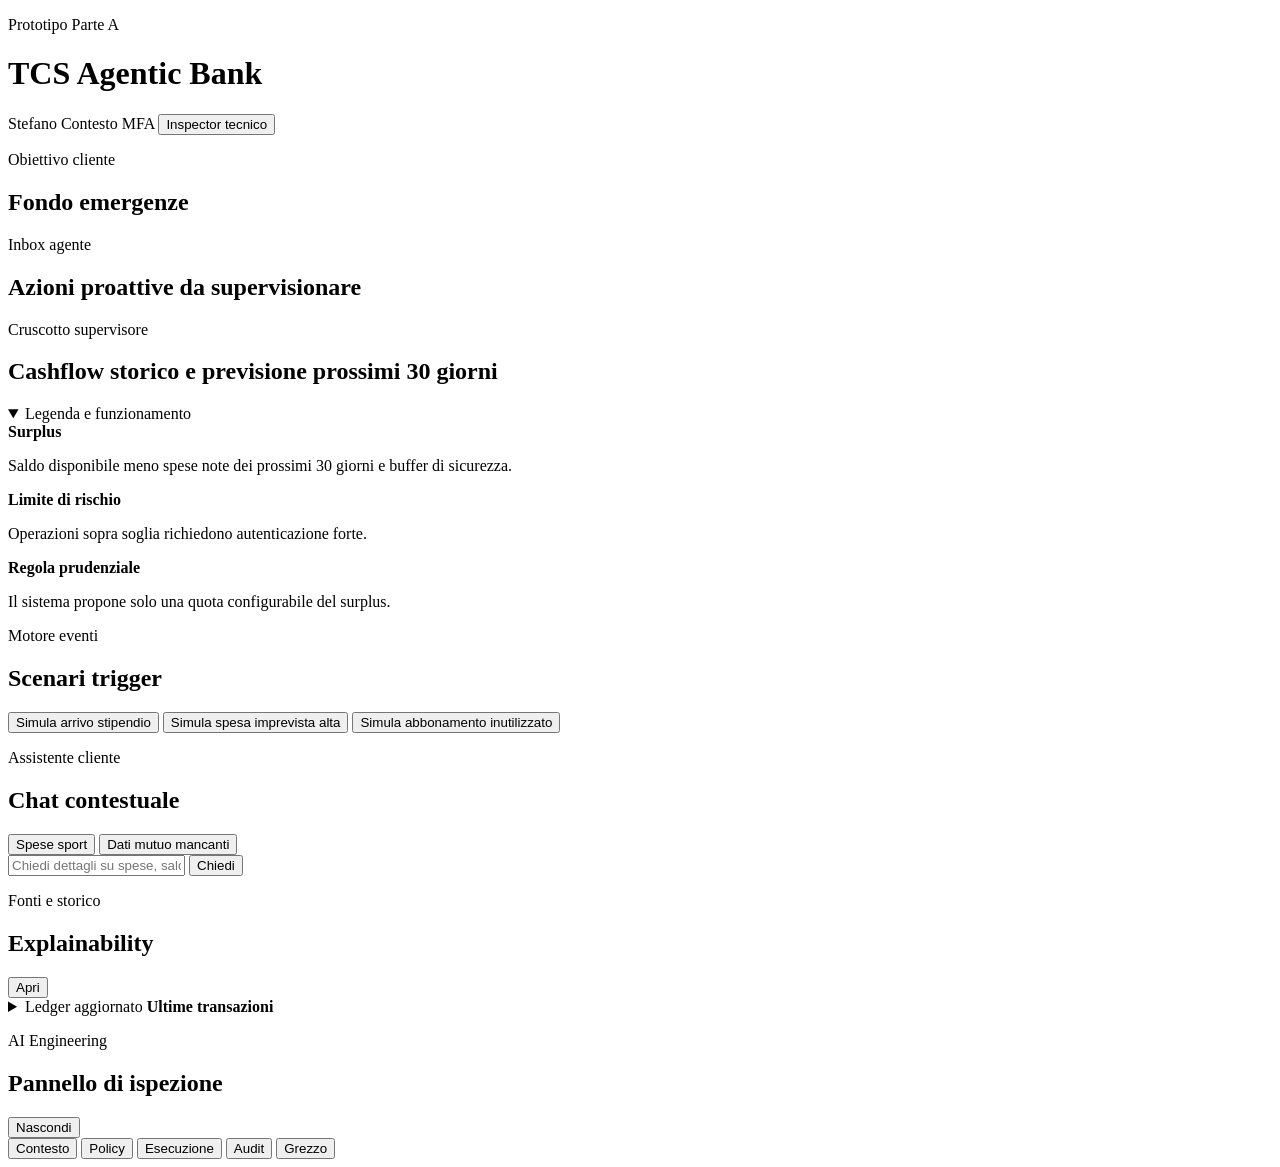
==== src/frontend/index.html @ 422da9f4 "Add initial HTML structure and CSS styles for TCS Agentic Bank prototype" ====
<!doctype html>
<html lang="it">
  <head>
    <meta charset="utf-8" />
    <meta name="viewport" content="width=device-width, initial-scale=1" />
    <title>TCS Agentic Bank</title>
    <link rel="stylesheet" href="/static/styles.css" />
  </head>
  <body>
    <div class="app-shell">
      <header class="topbar">
        <div class="brand-block">
          <p class="eyebrow">Prototipo Parte A</p>
          <h1>TCS Agentic Bank</h1>
        </div>
        <div class="top-actions">
          <span class="chip" id="user-name">Stefano</span>
          <span class="chip strong" id="auth-level">Contesto MFA</span>
          <button id="inspector-toggle" class="secondary">Inspector tecnico</button>
        </div>
      </header>

      <main class="customer-workspace" id="customer-workspace">
        <div class="workspace-main">
          <section class="panel goal-panel">
            <div class="panel-heading">
              <div>
                <p class="eyebrow">Obiettivo cliente</p>
                <h2>Fondo emergenze</h2>
              </div>
            </div>
            <div id="goal-summary" class="goal-summary"></div>
          </section>

          <section class="panel inbox-panel">
            <div class="panel-heading">
              <div>
                <p class="eyebrow">Inbox agente</p>
                <h2>Azioni proattive da supervisionare</h2>
              </div>
            </div>
            <div id="agent-inbox" class="agent-inbox"></div>
            <div id="customer-result"></div>
          </section>

          <section class="panel supervisor-panel">
            <div class="panel-heading">
              <div>
                <p class="eyebrow">Cruscotto supervisore</p>
                <h2>Cashflow storico e previsione prossimi 30 giorni</h2>
              </div>
            </div>
            <div id="cashflow-supervisor" class="cashflow-supervisor"></div>
          </section>
        </div>

        <aside class="workspace-sidebar" aria-label="Pannello laterale cliente">
          <section class="panel glossary-panel">
            <details open>
              <summary>Legenda e funzionamento</summary>
              <div class="glossary-grid">
                <div>
                  <strong>Surplus</strong>
                  <p>Saldo disponibile meno spese note dei prossimi 30 giorni e buffer di sicurezza.</p>
                </div>
                <div>
                  <strong>Limite di rischio</strong>
                  <p>Operazioni sopra soglia richiedono autenticazione forte.</p>
                </div>
                <div>
                  <strong>Regola prudenziale</strong>
                  <p>Il sistema propone solo una quota configurabile del surplus.</p>
                </div>
              </div>
              <div id="financial-rules-settings" class="financial-rules-settings"></div>
            </details>
          </section>

          <section class="panel event-panel">
            <div class="panel-heading">
              <div>
                <p class="eyebrow">Motore eventi</p>
                <h2>Scenari trigger</h2>
              </div>
            </div>
            <div class="scenario-actions">
              <button class="secondary scenario-button" data-scenario="salary_arrival">
                Simula arrivo stipendio
              </button>
              <button class="secondary scenario-button" data-scenario="high_unexpected_expense">
                Simula spesa imprevista alta
              </button>
              <button class="secondary scenario-button" data-scenario="unused_subscription">
                Simula abbonamento inutilizzato
              </button>
            </div>
            <div id="event-result" class="event-result"></div>
          </section>

          <section class="panel assistant-panel">
            <div class="panel-heading">
              <div>
                <p class="eyebrow">Assistente cliente</p>
                <h2>Chat contestuale</h2>
              </div>
            </div>
            <div class="quick-prompts">
              <button class="ghost quick-prompt" data-prompt="Quanto ho speso in sport di recente?">
                Spese sport
              </button>
              <button class="ghost quick-prompt" data-prompt="Puoi dirmi il rischio del mio mutuo?">
                Dati mutuo mancanti
              </button>
            </div>
            <div class="chat-box" id="chat-box"></div>
            <div class="chat-input">
              <input
                id="chat-input"
                type="text"
                placeholder="Chiedi dettagli su spese, saldi o proposta."
              />
              <button id="chat-button">Chiedi</button>
            </div>
          </section>

          <section class="panel deep-dive-panel">
            <div class="panel-heading">
              <div>
                <p class="eyebrow">Fonti e storico</p>
                <h2>Explainability</h2>
              </div>
              <button id="deep-dive-toggle" class="secondary small">Apri</button>
            </div>
            <div id="deep-dive-content" class="deep-dive-content"></div>
          </section>

          <section class="panel recent-panel">
            <details>
              <summary>
                <span>
                  <span class="eyebrow">Ledger aggiornato</span>
                  <strong>Ultime transazioni</strong>
                </span>
              </summary>
              <div id="recent-transactions" class="recent-transactions"></div>
            </details>
          </section>
        </aside>
      </main>
    </div>

    <aside class="inspector" id="inspector" aria-hidden="true">
      <div class="inspector-header">
        <div>
          <p class="eyebrow">AI Engineering</p>
          <h2>Pannello di ispezione</h2>
        </div>
        <button id="inspector-close" class="ghost small">Nascondi</button>
      </div>

      <div class="inspector-tabs" role="tablist">
        <button class="tab active" data-tab="context">Contesto</button>
        <button class="tab" data-tab="policies">Policy</button>
        <button class="tab" data-tab="execution">Esecuzione</button>
        <button class="tab" data-tab="audit">Audit</button>
        <button class="tab" data-tab="raw">Grezzo</button>
      </div>

      <div class="inspector-body">
        <section class="tab-panel active" id="tab-context"></section>
        <section class="tab-panel" id="tab-policies"></section>
        <section class="tab-panel" id="tab-execution"></section>
        <section class="tab-panel" id="tab-audit"></section>
        <section class="tab-panel" id="tab-raw"></section>
      </div>
    </aside>

    <script src="/static/app.js"></script>
  </body>
</html>
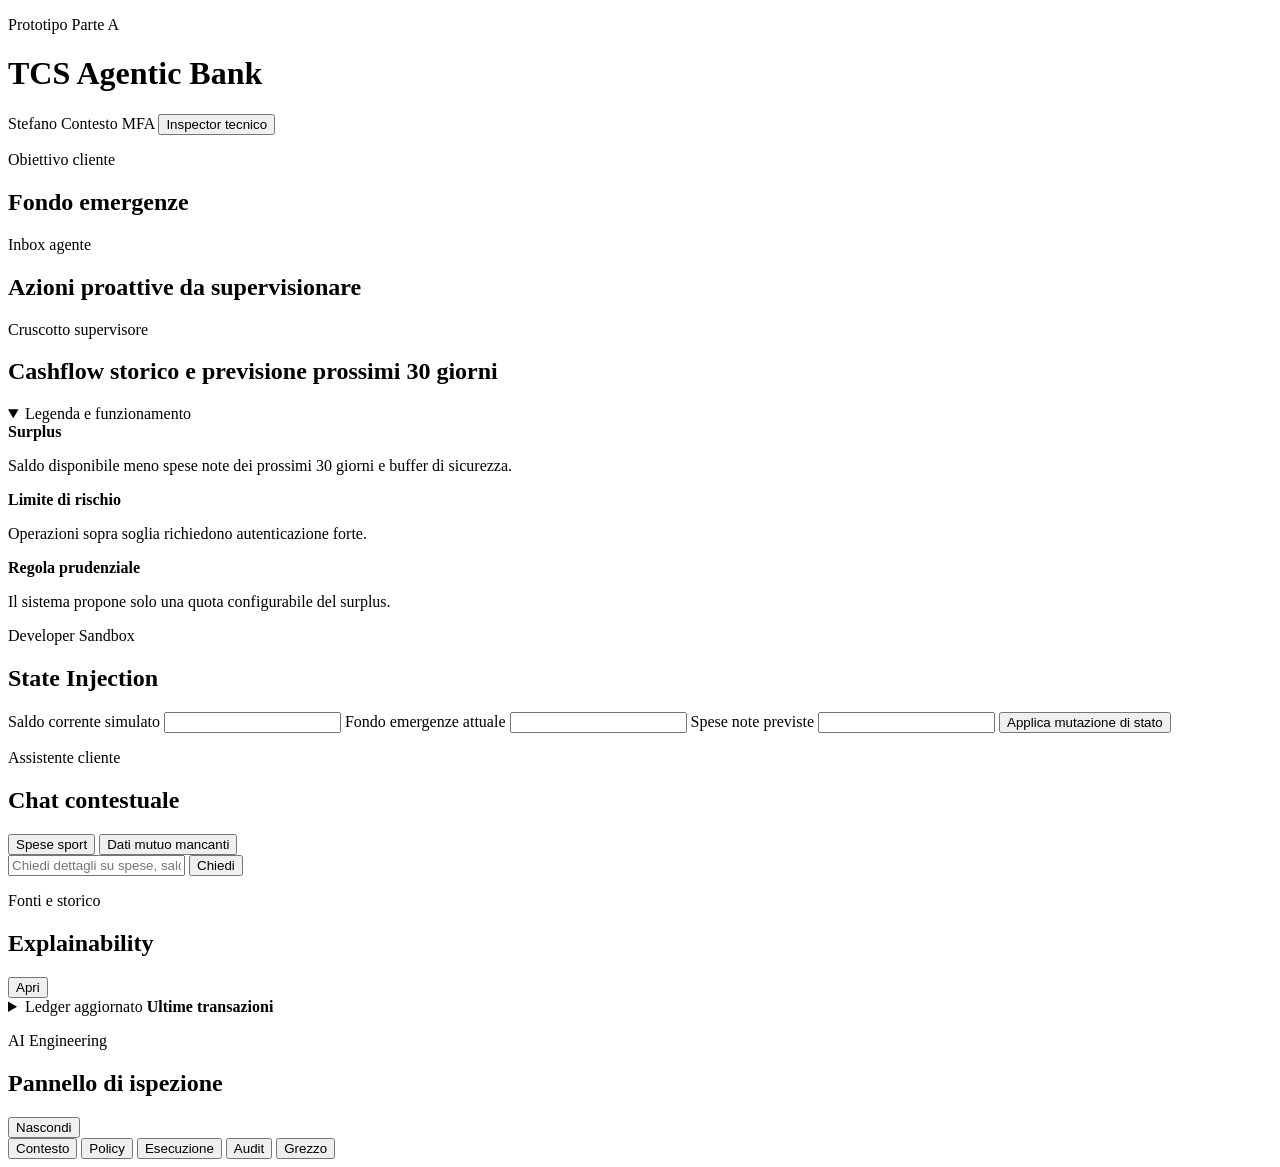
==== commit 720cab1f: "feat: Implement semantic transaction retrieval and sandbox state injection - Added `SemanticTransact" ====
--- a/src/frontend/index.html
+++ b/src/frontend/index.html
@@ -76,25 +76,31 @@
             </details>
           </section>
 
-          <section class="panel event-panel">
+          <section class="panel sandbox-panel">
             <div class="panel-heading">
               <div>
-                <p class="eyebrow">Motore eventi</p>
-                <h2>Scenari trigger</h2>
+                <p class="eyebrow">Developer Sandbox</p>
+                <h2>State Injection</h2>
               </div>
             </div>
-            <div class="scenario-actions">
-              <button class="secondary scenario-button" data-scenario="salary_arrival">
-                Simula arrivo stipendio
-              </button>
-              <button class="secondary scenario-button" data-scenario="high_unexpected_expense">
-                Simula spesa imprevista alta
-              </button>
-              <button class="secondary scenario-button" data-scenario="unused_subscription">
-                Simula abbonamento inutilizzato
+            <div class="sandbox-form">
+              <label>
+                <span>Saldo corrente simulato</span>
+                <input id="sandbox-checking-balance" type="number" min="0" step="50" />
+              </label>
+              <label>
+                <span>Fondo emergenze attuale</span>
+                <input id="sandbox-emergency-balance" type="number" min="0" step="50" />
+              </label>
+              <label>
+                <span>Spese note previste</span>
+                <input id="sandbox-upcoming-expenses" type="number" min="0" step="10" />
+              </label>
+              <button id="sandbox-apply-button" class="secondary" type="button">
+                Applica mutazione di stato
               </button>
             </div>
-            <div id="event-result" class="event-result"></div>
+            <div id="sandbox-result" class="sandbox-result"></div>
           </section>
 
           <section class="panel assistant-panel">
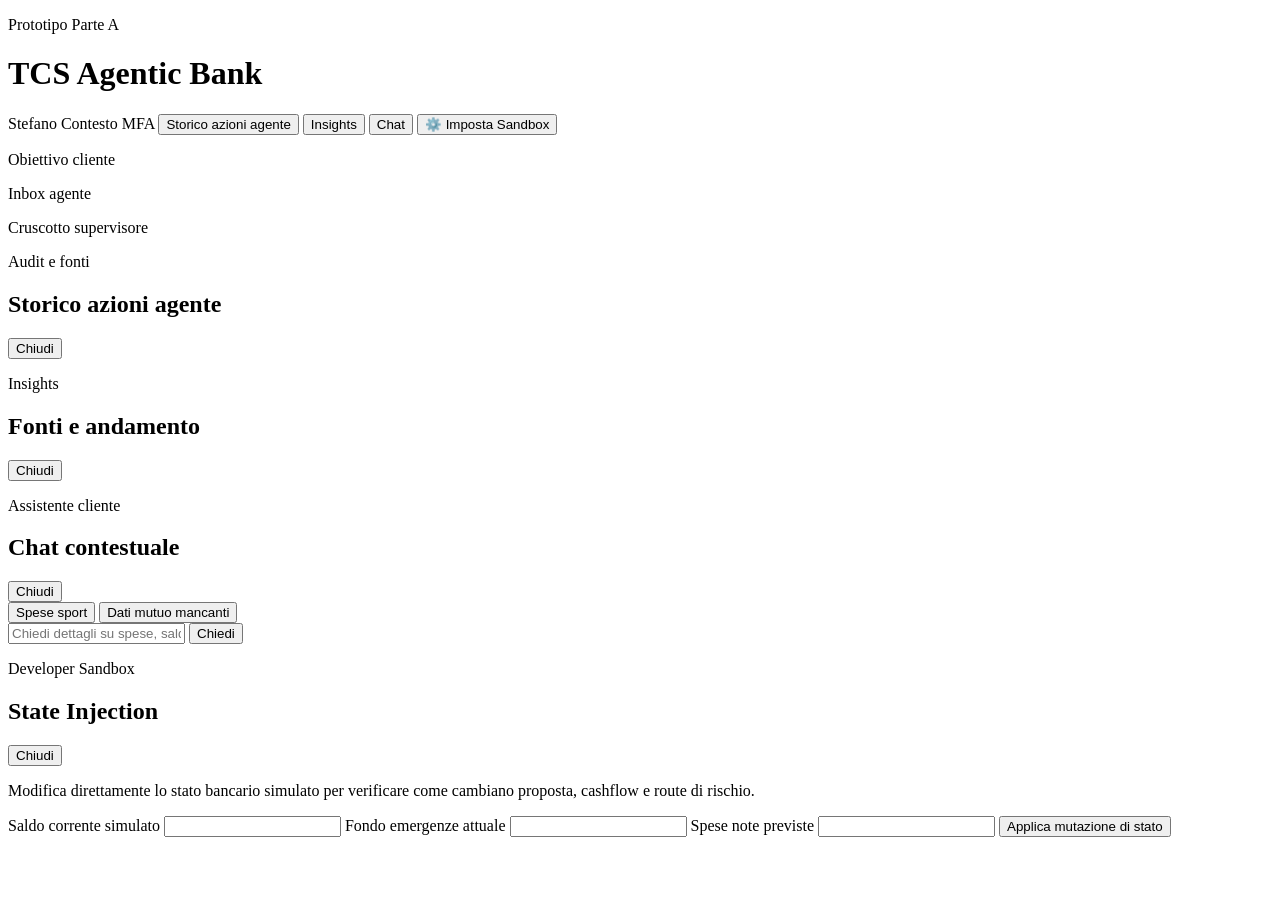
==== commit f994fb24: "Refactor styles for improved layout and responsiveness; update button styles, grid configurations, a" ====
--- a/src/frontend/index.html
+++ b/src/frontend/index.html
@@ -16,7 +16,12 @@
         <div class="top-actions">
           <span class="chip" id="user-name">Stefano</span>
           <span class="chip strong" id="auth-level">Contesto MFA</span>
-          <button id="inspector-toggle" class="secondary">Inspector tecnico</button>
+          <button id="deep-dive-toggle" class="secondary" type="button">
+            Storico azioni agente
+          </button>
+          <button id="insights-toggle" class="secondary" type="button">Insights</button>
+          <button id="chat-toggle" class="secondary" type="button">Chat</button>
+          <button id="sandbox-toggle" class="secondary">⚙️ Imposta Sandbox</button>
         </div>
       </header>
 
@@ -26,7 +31,7 @@
             <div class="panel-heading">
               <div>
                 <p class="eyebrow">Obiettivo cliente</p>
-                <h2>Fondo emergenze</h2>
+                <!-- <h2>Fondo emergenze</h2> -->
               </div>
             </div>
             <div id="goal-summary" class="goal-summary"></div>
@@ -36,7 +41,7 @@
             <div class="panel-heading">
               <div>
                 <p class="eyebrow">Inbox agente</p>
-                <h2>Azioni proattive da supervisionare</h2>
+                <!-- <h2>Azioni proattive da supervisionare</h2> -->
               </div>
             </div>
             <div id="agent-inbox" class="agent-inbox"></div>
@@ -47,140 +52,109 @@
             <div class="panel-heading">
               <div>
                 <p class="eyebrow">Cruscotto supervisore</p>
-                <h2>Cashflow storico e previsione prossimi 30 giorni</h2>
+                <!-- <h2>Cashflow storico e previsione prossimi 30 giorni</h2> -->
               </div>
             </div>
             <div id="cashflow-supervisor" class="cashflow-supervisor"></div>
           </section>
+
         </div>
-
-        <aside class="workspace-sidebar" aria-label="Pannello laterale cliente">
-          <section class="panel glossary-panel">
-            <details open>
-              <summary>Legenda e funzionamento</summary>
-              <div class="glossary-grid">
-                <div>
-                  <strong>Surplus</strong>
-                  <p>Saldo disponibile meno spese note dei prossimi 30 giorni e buffer di sicurezza.</p>
-                </div>
-                <div>
-                  <strong>Limite di rischio</strong>
-                  <p>Operazioni sopra soglia richiedono autenticazione forte.</p>
-                </div>
-                <div>
-                  <strong>Regola prudenziale</strong>
-                  <p>Il sistema propone solo una quota configurabile del surplus.</p>
-                </div>
-              </div>
-              <div id="financial-rules-settings" class="financial-rules-settings"></div>
-            </details>
-          </section>
-
-          <section class="panel sandbox-panel">
-            <div class="panel-heading">
-              <div>
-                <p class="eyebrow">Developer Sandbox</p>
-                <h2>State Injection</h2>
-              </div>
-            </div>
-            <div class="sandbox-form">
-              <label>
-                <span>Saldo corrente simulato</span>
-                <input id="sandbox-checking-balance" type="number" min="0" step="50" />
-              </label>
-              <label>
-                <span>Fondo emergenze attuale</span>
-                <input id="sandbox-emergency-balance" type="number" min="0" step="50" />
-              </label>
-              <label>
-                <span>Spese note previste</span>
-                <input id="sandbox-upcoming-expenses" type="number" min="0" step="10" />
-              </label>
-              <button id="sandbox-apply-button" class="secondary" type="button">
-                Applica mutazione di stato
-              </button>
-            </div>
-            <div id="sandbox-result" class="sandbox-result"></div>
-          </section>
-
-          <section class="panel assistant-panel">
-            <div class="panel-heading">
-              <div>
-                <p class="eyebrow">Assistente cliente</p>
-                <h2>Chat contestuale</h2>
-              </div>
-            </div>
-            <div class="quick-prompts">
-              <button class="ghost quick-prompt" data-prompt="Quanto ho speso in sport di recente?">
-                Spese sport
-              </button>
-              <button class="ghost quick-prompt" data-prompt="Puoi dirmi il rischio del mio mutuo?">
-                Dati mutuo mancanti
-              </button>
-            </div>
-            <div class="chat-box" id="chat-box"></div>
-            <div class="chat-input">
-              <input
-                id="chat-input"
-                type="text"
-                placeholder="Chiedi dettagli su spese, saldi o proposta."
-              />
-              <button id="chat-button">Chiedi</button>
-            </div>
-          </section>
-
-          <section class="panel deep-dive-panel">
-            <div class="panel-heading">
-              <div>
-                <p class="eyebrow">Fonti e storico</p>
-                <h2>Explainability</h2>
-              </div>
-              <button id="deep-dive-toggle" class="secondary small">Apri</button>
-            </div>
-            <div id="deep-dive-content" class="deep-dive-content"></div>
-          </section>
-
-          <section class="panel recent-panel">
-            <details>
-              <summary>
-                <span>
-                  <span class="eyebrow">Ledger aggiornato</span>
-                  <strong>Ultime transazioni</strong>
-                </span>
-              </summary>
-              <div id="recent-transactions" class="recent-transactions"></div>
-            </details>
-          </section>
-        </aside>
       </main>
     </div>
 
-    <aside class="inspector" id="inspector" aria-hidden="true">
+    <aside class="side-drawer left-drawer deep-dive-panel" id="deep-dive-panel" aria-hidden="true">
       <div class="inspector-header">
         <div>
-          <p class="eyebrow">AI Engineering</p>
-          <h2>Pannello di ispezione</h2>
+          <p class="eyebrow">Audit e fonti</p>
+          <h2>Storico azioni agente</h2>
         </div>
-        <button id="inspector-close" class="ghost small">Nascondi</button>
+        <button id="deep-dive-close" class="ghost small" type="button">Chiudi</button>
       </div>
+      <div class="inspector-body">
+        <div id="deep-dive-content" class="deep-dive-content"></div>
+      </div>
+    </aside>
 
-      <div class="inspector-tabs" role="tablist">
-        <button class="tab active" data-tab="context">Contesto</button>
-        <button class="tab" data-tab="policies">Policy</button>
-        <button class="tab" data-tab="execution">Esecuzione</button>
-        <button class="tab" data-tab="audit">Audit</button>
-        <button class="tab" data-tab="raw">Grezzo</button>
+    <aside class="side-drawer left-drawer insights-drawer" id="insights-panel" aria-hidden="true">
+      <div class="inspector-header">
+        <div>
+          <p class="eyebrow">Insights</p>
+          <h2>Fonti e andamento</h2>
+        </div>
+        <button id="insights-close" class="ghost small" type="button">Chiudi</button>
+      </div>
+      <div class="inspector-body">
+        <div id="insights-content" class="deep-dive-content"></div>
+      </div>
+    </aside>
+
+    <aside class="inspector chat-drawer" id="chat-drawer" aria-hidden="true">
+      <div class="inspector-header">
+        <div>
+          <p class="eyebrow">Assistente cliente</p>
+          <h2>Chat contestuale</h2>
+        </div>
+        <button id="chat-close" class="ghost small" type="button">Chiudi</button>
+      </div>
+      <div class="inspector-body chat-drawer-body">
+        <div class="quick-prompts">
+          <button class="ghost quick-prompt" data-prompt="Quanto ho speso in sport di recente?">
+            Spese sport
+          </button>
+          <button class="ghost quick-prompt" data-prompt="Puoi dirmi il rischio del mio mutuo?">
+            Dati mutuo mancanti
+          </button>
+        </div>
+        <div class="chat-box" id="chat-box"></div>
+        <div class="chat-input">
+          <input
+            id="chat-input"
+            type="text"
+            placeholder="Chiedi dettagli su spese, saldi o proposta."
+          />
+          <button id="chat-button">Chiedi</button>
+        </div>
+      </div>
+    </aside>
+
+    <aside class="inspector sandbox-drawer" id="inspector" aria-hidden="true">
+      <div class="inspector-header">
+        <div>
+          <p class="eyebrow">Developer Sandbox</p>
+          <h2>State Injection</h2>
+        </div>
+        <button id="sandbox-close" class="ghost small">Chiudi</button>
       </div>
 
       <div class="inspector-body">
-        <section class="tab-panel active" id="tab-context"></section>
-        <section class="tab-panel" id="tab-policies"></section>
-        <section class="tab-panel" id="tab-execution"></section>
-        <section class="tab-panel" id="tab-audit"></section>
-        <section class="tab-panel" id="tab-raw"></section>
+        <section class="sandbox-panel">
+          <p class="drawer-copy">
+            Modifica direttamente lo stato bancario simulato per verificare come
+            cambiano proposta, cashflow e route di rischio.
+          </p>
+          <div class="sandbox-form">
+            <label>
+              <span>Saldo corrente simulato</span>
+              <input id="sandbox-checking-balance" type="number" min="0" step="50" />
+            </label>
+            <label>
+              <span>Fondo emergenze attuale</span>
+              <input id="sandbox-emergency-balance" type="number" min="0" step="50" />
+            </label>
+            <label>
+              <span>Spese note previste</span>
+              <input id="sandbox-upcoming-expenses" type="number" min="0" step="10" />
+            </label>
+            <button id="sandbox-apply-button" class="secondary" type="button">
+              Applica mutazione di stato
+            </button>
+          </div>
+          <div id="financial-rules-settings" class="financial-rules-settings sandbox-risk-settings"></div>
+          <div id="sandbox-result" class="sandbox-result"></div>
+        </section>
       </div>
     </aside>
 
-    <script src="/static/app.js"></script>
+    <script type="module" src="/static/app.js"></script>
   </body>
 </html>
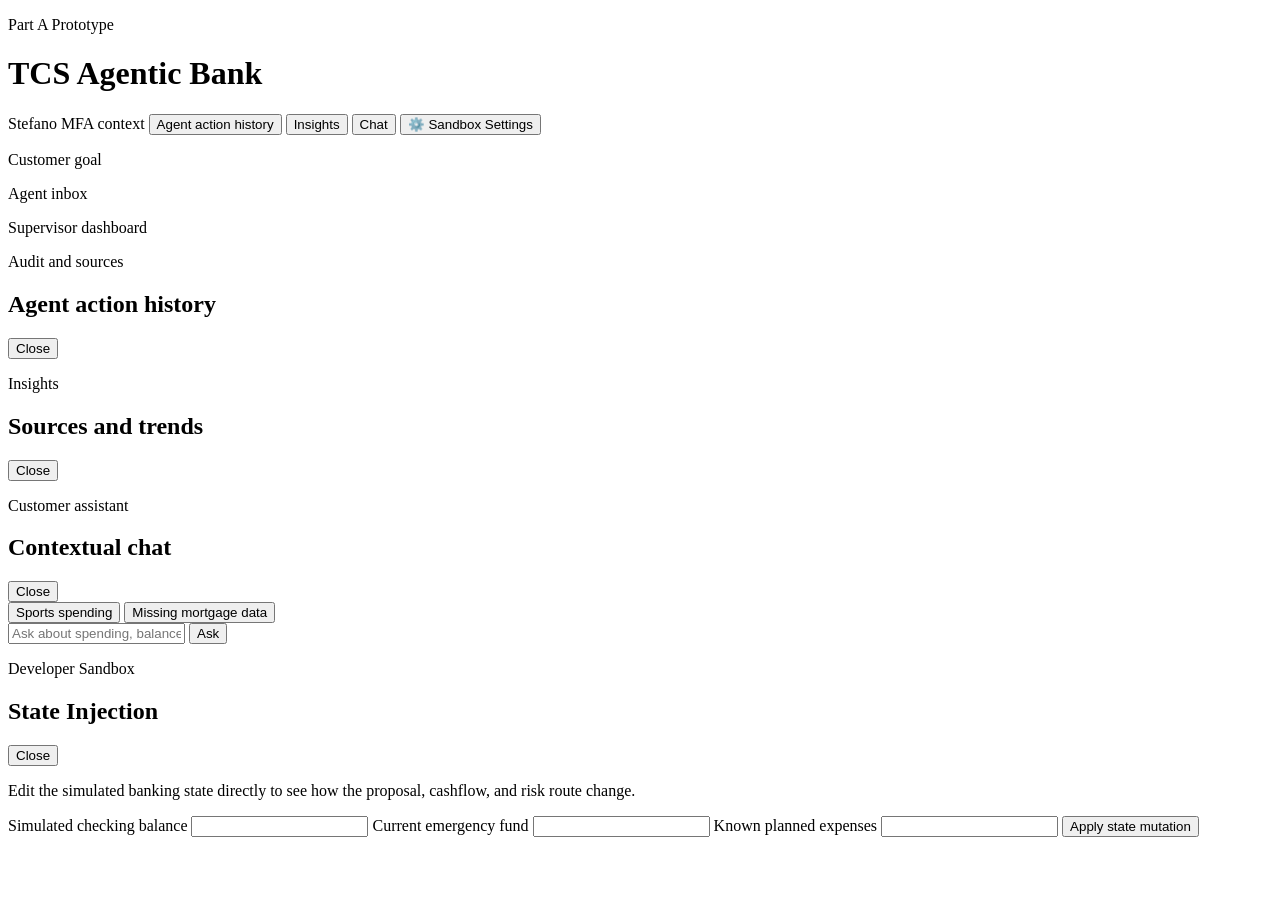
==== commit 7f461ce1: "Refactor frontend and fix CSS typos - Updated HTML structure to reflect the new English labels. - Co" ====
--- a/src/frontend/index.html
+++ b/src/frontend/index.html
@@ -1,5 +1,5 @@
 <!doctype html>
-<html lang="it">
+<html lang="en">
   <head>
     <meta charset="utf-8" />
     <meta name="viewport" content="width=device-width, initial-scale=1" />
@@ -10,18 +10,18 @@
     <div class="app-shell">
       <header class="topbar">
         <div class="brand-block">
-          <p class="eyebrow">Prototipo Parte A</p>
+          <p class="eyebrow">Part A Prototype</p>
           <h1>TCS Agentic Bank</h1>
         </div>
         <div class="top-actions">
           <span class="chip" id="user-name">Stefano</span>
-          <span class="chip strong" id="auth-level">Contesto MFA</span>
+          <span class="chip strong" id="auth-level">MFA context</span>
           <button id="deep-dive-toggle" class="secondary" type="button">
-            Storico azioni agente
+            Agent action history
           </button>
           <button id="insights-toggle" class="secondary" type="button">Insights</button>
           <button id="chat-toggle" class="secondary" type="button">Chat</button>
-          <button id="sandbox-toggle" class="secondary">⚙️ Imposta Sandbox</button>
+          <button id="sandbox-toggle" class="secondary">⚙️ Sandbox Settings</button>
         </div>
       </header>
 
@@ -30,8 +30,8 @@
           <section class="panel goal-panel">
             <div class="panel-heading">
               <div>
-                <p class="eyebrow">Obiettivo cliente</p>
-                <!-- <h2>Fondo emergenze</h2> -->
+                <p class="eyebrow">Customer goal</p>
+                <!-- <h2>Emergency fund</h2> -->
               </div>
             </div>
             <div id="goal-summary" class="goal-summary"></div>
@@ -40,8 +40,8 @@
           <section class="panel inbox-panel">
             <div class="panel-heading">
               <div>
-                <p class="eyebrow">Inbox agente</p>
-                <!-- <h2>Azioni proattive da supervisionare</h2> -->
+                <p class="eyebrow">Agent inbox</p>
+                <!-- <h2>Actions proattive da supervisionare</h2> -->
               </div>
             </div>
             <div id="agent-inbox" class="agent-inbox"></div>
@@ -51,8 +51,8 @@
           <section class="panel supervisor-panel">
             <div class="panel-heading">
               <div>
-                <p class="eyebrow">Cruscotto supervisore</p>
-                <!-- <h2>Cashflow storico e previsione prossimi 30 giorni</h2> -->
+                <p class="eyebrow">Supervisor dashboard</p>
+                <!-- <h2>Historical cashflow and next 30 days forecast</h2> -->
               </div>
             </div>
             <div id="cashflow-supervisor" class="cashflow-supervisor"></div>
@@ -65,10 +65,10 @@
     <aside class="side-drawer left-drawer deep-dive-panel" id="deep-dive-panel" aria-hidden="true">
       <div class="inspector-header">
         <div>
-          <p class="eyebrow">Audit e fonti</p>
-          <h2>Storico azioni agente</h2>
+          <p class="eyebrow">Audit and sources</p>
+          <h2>Agent action history</h2>
         </div>
-        <button id="deep-dive-close" class="ghost small" type="button">Chiudi</button>
+        <button id="deep-dive-close" class="ghost small" type="button">Close</button>
       </div>
       <div class="inspector-body">
         <div id="deep-dive-content" class="deep-dive-content"></div>
@@ -79,9 +79,9 @@
       <div class="inspector-header">
         <div>
           <p class="eyebrow">Insights</p>
-          <h2>Fonti e andamento</h2>
+          <h2>Sources and trends</h2>
         </div>
-        <button id="insights-close" class="ghost small" type="button">Chiudi</button>
+        <button id="insights-close" class="ghost small" type="button">Close</button>
       </div>
       <div class="inspector-body">
         <div id="insights-content" class="deep-dive-content"></div>
@@ -91,18 +91,18 @@
     <aside class="inspector chat-drawer" id="chat-drawer" aria-hidden="true">
       <div class="inspector-header">
         <div>
-          <p class="eyebrow">Assistente cliente</p>
-          <h2>Chat contestuale</h2>
+          <p class="eyebrow">Customer assistant</p>
+          <h2>Contextual chat</h2>
         </div>
-        <button id="chat-close" class="ghost small" type="button">Chiudi</button>
+        <button id="chat-close" class="ghost small" type="button">Close</button>
       </div>
       <div class="inspector-body chat-drawer-body">
         <div class="quick-prompts">
-          <button class="ghost quick-prompt" data-prompt="Quanto ho speso in sport di recente?">
-            Spese sport
+          <button class="ghost quick-prompt" data-prompt="How much have I spent on sports recently?">
+            Sports spending
           </button>
-          <button class="ghost quick-prompt" data-prompt="Puoi dirmi il rischio del mio mutuo?">
-            Dati mutuo mancanti
+          <button class="ghost quick-prompt" data-prompt="Can you tell me the risk of my mortgage?">
+            Missing mortgage data
           </button>
         </div>
         <div class="chat-box" id="chat-box"></div>
@@ -110,9 +110,9 @@
           <input
             id="chat-input"
             type="text"
-            placeholder="Chiedi dettagli su spese, saldi o proposta."
+            placeholder="Ask about spending, balances, or the proposal."
           />
-          <button id="chat-button">Chiedi</button>
+          <button id="chat-button">Ask</button>
         </div>
       </div>
     </aside>
@@ -123,30 +123,29 @@
           <p class="eyebrow">Developer Sandbox</p>
           <h2>State Injection</h2>
         </div>
-        <button id="sandbox-close" class="ghost small">Chiudi</button>
+        <button id="sandbox-close" class="ghost small">Close</button>
       </div>
 
       <div class="inspector-body">
         <section class="sandbox-panel">
           <p class="drawer-copy">
-            Modifica direttamente lo stato bancario simulato per verificare come
-            cambiano proposta, cashflow e route di rischio.
+            Edit the simulated banking state directly to see how the proposal, cashflow, and risk route change.
           </p>
           <div class="sandbox-form">
             <label>
-              <span>Saldo corrente simulato</span>
+              <span>Simulated checking balance</span>
               <input id="sandbox-checking-balance" type="number" min="0" step="50" />
             </label>
             <label>
-              <span>Fondo emergenze attuale</span>
+              <span>Current emergency fund</span>
               <input id="sandbox-emergency-balance" type="number" min="0" step="50" />
             </label>
             <label>
-              <span>Spese note previste</span>
+              <span>Known planned expenses</span>
               <input id="sandbox-upcoming-expenses" type="number" min="0" step="10" />
             </label>
             <button id="sandbox-apply-button" class="secondary" type="button">
-              Applica mutazione di stato
+              Apply state mutation
             </button>
           </div>
           <div id="financial-rules-settings" class="financial-rules-settings sandbox-risk-settings"></div>
